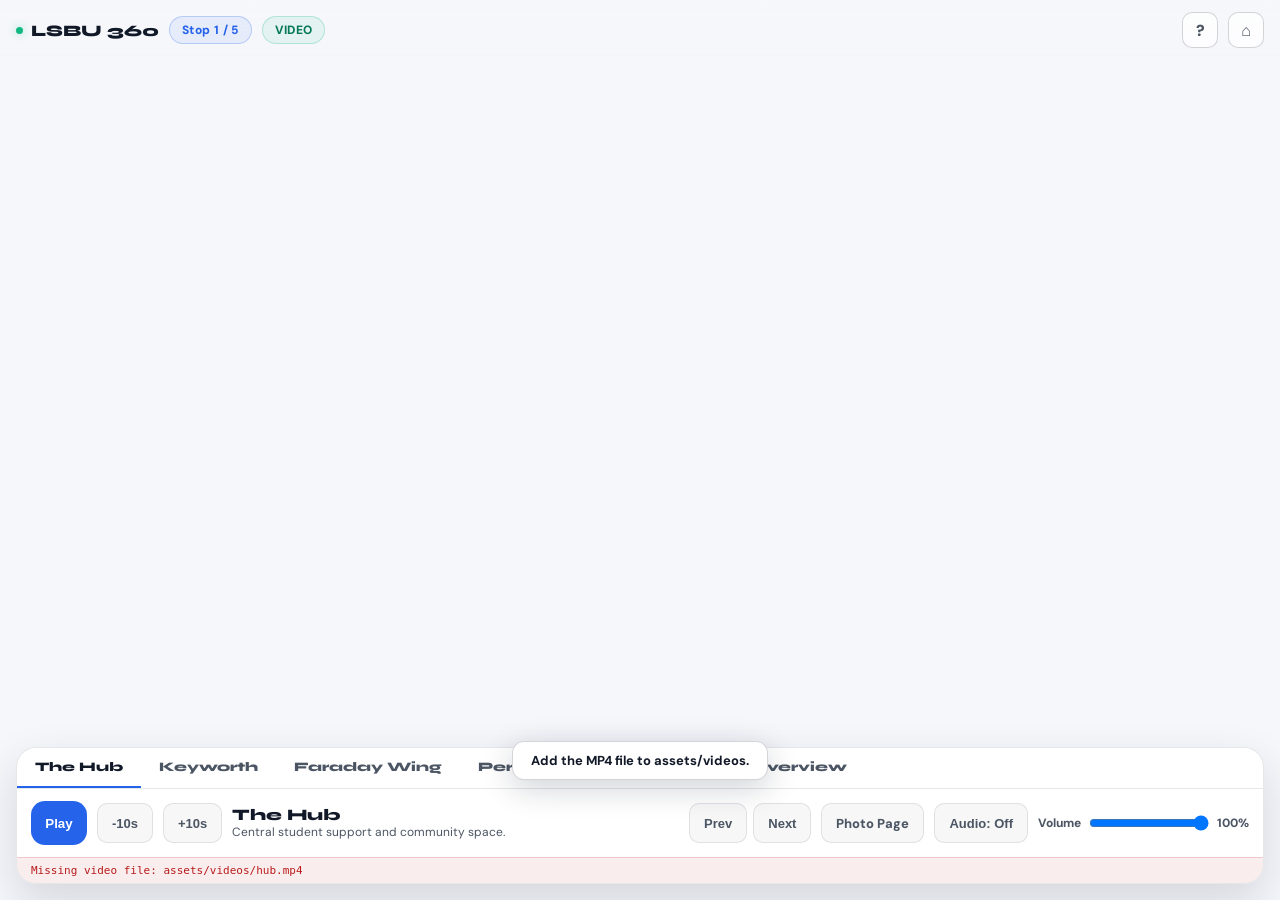
==== docs/video.html @ 79f20cf2 "Move docs to repo root for GitHub Pages" ====
<!doctype html>
<html lang="en">
<head>
  <meta charset="utf-8" />
  <meta name="viewport" content="width=device-width, initial-scale=1" />
  <title>LSBU 360 Video Tour</title>
  <script src="https://aframe.io/releases/1.5.0/aframe.min.js"></script>
  <link rel="preconnect" href="https://fonts.googleapis.com" />
  <link rel="preconnect" href="https://fonts.gstatic.com" crossorigin />
  <link href="https://fonts.googleapis.com/css2?family=Syne:wght@600;700;800&family=DM+Sans:wght@300;400;500&display=swap" rel="stylesheet" />
  <link rel="stylesheet" href="styles.css" />
</head>
<body class="page-tour page-video" data-page-mode="video">
  <div class="loading" id="loadingScreen">
    <div class="loading-spinner"></div>
    <div class="loading-text">Loading video scene...</div>
    <div class="loading-sub">LSBU 360 Video Tour</div>
  </div>

  <div class="toast" id="toast"></div>

  <a-scene
    id="scene"
    vr-mode-ui="enabled: true"
    loading-screen="enabled: false"
    renderer="antialias: true; colorManagement: true"
    background="color: #ffffff">

    <a-assets id="assets">
      <video id="video360" crossorigin="anonymous" muted playsinline webkit-playsinline loop preload="auto"></video>
    </a-assets>

    <a-entity id="rig" position="0 0 0">
      <a-camera id="cam" position="0 1.6 0" look-controls="touchEnabled: true" wasd-controls="enabled: false">
        <a-cursor raycaster="objects: .vr-clickable" fuse="false"
                  material="shader: flat; color: #2563eb"
                  geometry="primitive: ring; radiusInner: 0.008; radiusOuter: 0.013"
                  position="0 0 -0.5"></a-cursor>
      </a-camera>
    </a-entity>

    <a-videosphere id="videoSphere" src="#video360" rotation="0 -90 0" visible="false"></a-videosphere>
    <a-sky id="photoSphere" rotation="0 -90 0" visible="false"></a-sky>

    <a-entity id="vrPanel" visible="false" position="0 1.3 -1.8">
      <a-plane width="2.2" height="0.95" color="#ffffff" opacity="0.92" material="shader: flat; side: double"></a-plane>
      <a-text value="LSBU 360 Video Tour" color="#111827" width="1.8" align="center" position="0 0.36 0.01"></a-text>

      <a-entity position="0 0.16 0.01">
        <a-entity position="-0.72 0 0"><a-plane class="vr-clickable" data-action="building" data-id="hub" width="0.28" height="0.12" color="#e5efff"></a-plane><a-text value="Hub" color="#111827" width="0.8" align="center" position="0 0 0.015"></a-text></a-entity>
        <a-entity position="-0.36 0 0"><a-plane class="vr-clickable" data-action="building" data-id="keyworth" width="0.28" height="0.12" color="#e5efff"></a-plane><a-text value="Keyworth" color="#111827" width="0.8" align="center" position="0 0 0.015"></a-text></a-entity>
        <a-entity position="0 0 0"><a-plane class="vr-clickable" data-action="building" data-id="faraday" width="0.28" height="0.12" color="#e5efff"></a-plane><a-text value="Faraday" color="#111827" width="0.8" align="center" position="0 0 0.015"></a-text></a-entity>
        <a-entity position="0.36 0 0"><a-plane class="vr-clickable" data-action="building" data-id="perry" width="0.28" height="0.12" color="#e5efff"></a-plane><a-text value="Perry" color="#111827" width="0.8" align="center" position="0 0 0.015"></a-text></a-entity>
        <a-entity position="0.72 0 0"><a-plane class="vr-clickable" data-action="building" data-id="overview" width="0.28" height="0.12" color="#e5efff"></a-plane><a-text value="Overview" color="#111827" width="0.8" align="center" position="0 0 0.015"></a-text></a-entity>
      </a-entity>

      <a-entity position="0 -0.04 0.01">
        <a-entity position="-0.72 0 0"><a-plane class="vr-clickable" data-action="prev" width="0.42" height="0.12" color="#f3f4f6"></a-plane><a-text value="Prev" color="#374151" width="0.9" align="center" position="0 0 0.015"></a-text></a-entity>
        <a-entity position="-0.24 0 0"><a-plane class="vr-clickable" data-action="next" width="0.42" height="0.12" color="#f3f4f6"></a-plane><a-text value="Next" color="#374151" width="0.9" align="center" position="0 0 0.015"></a-text></a-entity>
        <a-entity position="0.24 0 0"><a-plane class="vr-clickable" data-action="play" width="0.42" height="0.12" color="#2563eb"></a-plane><a-text id="vr-play-text" value="Play" color="#ffffff" width="0.9" align="center" position="0 0 0.015"></a-text></a-entity>
        <a-entity position="0.72 0 0"><a-plane class="vr-clickable" data-action="photo-page" width="0.42" height="0.12" color="#f3f4f6"></a-plane><a-text value="Photos" color="#374151" width="0.9" align="center" position="0 0 0.015"></a-text></a-entity>
      </a-entity>

      <a-entity position="0 -0.22 0.01">
        <a-entity position="0 0 0"><a-plane class="vr-clickable" data-action="home" width="0.55" height="0.12" color="#fee2e2"></a-plane><a-text value="Home" color="#991b1b" width="1.0" align="center" position="0 0 0.015"></a-text></a-entity>
      </a-entity>

      <a-text id="vrStopText" value="Stop 1/5 - The Hub" color="#2563eb" width="1.8" align="center" position="0 -0.37 0.01"></a-text>
    </a-entity>
  </a-scene>

  <div class="hud" id="htmlHud">
    <div class="topbar">
      <div class="topbar-left">
        <div class="logo-mark"><span class="live-dot"></span>LSBU 360</div>
        <div class="pill stop-pill" id="stopPill">Stop 1 / 5</div>
        <div class="pill mode-pill video" id="modePill">VIDEO</div>
      </div>
      <div class="topbar-right">
        <a class="icon-btn" href="help.html" title="Help">?</a>
        <a class="icon-btn" href="index.html" title="Home">&#8962;</a>
      </div>
    </div>

    <div class="panel">
      <div class="building-tabs" id="buildingTabs"></div>

      <div class="controls">
        <button class="play-btn" id="playBtn" title="Play or pause">Play</button>
        <button class="ctrl-btn" id="rewindBtn" title="Rewind 10 seconds">-10s</button>
        <button class="ctrl-btn" id="forwardBtn" title="Forward 10 seconds">+10s</button>

        <div class="info-bar">
          <div class="info-name" id="infoName">The Hub</div>
          <div class="info-desc" id="infoDesc">Central student support and community space.</div>
        </div>

        <div class="nav-cluster">
          <button class="ctrl-btn" id="prevBtn" title="Previous stop">Prev</button>
          <button class="ctrl-btn" id="nextBtn" title="Next stop">Next</button>
        </div>

        <a class="ctrl-btn" id="photoPageBtn" href="photo.html?stop=hub" title="Open photo page">Photo Page</a>
        <button class="ctrl-btn" id="audioBtn" title="Toggle audio">Audio: Off</button>

        <label class="volume-control" for="volumeSlider">
          <span class="volume-label">Volume</span>
          <input class="volume-slider" id="volumeSlider" type="range" min="0" max="1" step="0.05" value="1" />
          <span class="volume-value" id="volumeValue">100%</span>
        </label>

        <div class="photo-counter" id="photoCounter">
          Photo <span id="photoNum">1</span> / <span id="photoTotal">4</span>
        </div>
      </div>

      <div class="debug-bar" id="debugBar"></div>
    </div>
  </div>

  <script src="js/app.js"></script>
</body>
</html>
---- docs/styles.css ----
*, *::before, *::after { box-sizing: border-box; margin: 0; padding: 0; }

:root {
  --bg: #f6f7fb;
  --surface: rgba(255, 255, 255, 0.92);
  --surface-2: #ffffff;
  --border: rgba(17, 24, 39, 0.10);
  --border-strong: rgba(17, 24, 39, 0.18);
  --text: #111827;
  --muted: #4b5563;
  --accent: #2563eb;
  --warning: #b45309;
  --error: #b91c1c;
  --display: "Syne", sans-serif;
  --body: "DM Sans", sans-serif;
}

body { font-family: var(--body); color: var(--text); background: var(--bg); }
.page-home, .page-help { min-height: 100vh; }

.page-home nav, .page-help nav {
  position: sticky;
  top: 0;
  z-index: 20;
  display: flex;
  align-items: center;
  justify-content: space-between;
  gap: 12px;
  padding: 14px 28px;
  background: rgba(255, 255, 255, 0.75);
  border-bottom: 1px solid var(--border);
  backdrop-filter: blur(18px);
}

.brand {
  display: inline-flex;
  align-items: center;
  gap: 10px;
  color: var(--text);
  text-decoration: none;
  font-family: var(--display);
  font-weight: 800;
}

.dot {
  width: 8px;
  height: 8px;
  border-radius: 999px;
  background: var(--accent);
  box-shadow: 0 0 10px rgba(37, 99, 235, 0.22);
}

.nav-links { display: flex; gap: 8px; align-items: center; }

.nav-link {
  padding: 9px 14px;
  border-radius: 10px;
  color: var(--muted);
  text-decoration: none;
  font-size: 13px;
  font-weight: 700;
}

.nav-link:hover, .nav-link.primary {
  color: var(--text);
  background: rgba(17, 24, 39, 0.06);
}

.page-home main { max-width: 1120px; margin: 0 auto; padding: 84px 32px 64px; }
.page-help main { max-width: 920px; margin: 0 auto; padding: 54px 32px 64px; }

.eyebrow {
  display: inline-flex;
  gap: 8px;
  margin-bottom: 18px;
  padding: 7px 14px;
  border-radius: 999px;
  border: 1px solid rgba(37, 99, 235, 0.22);
  background: rgba(37, 99, 235, 0.08);
  color: var(--accent);
  font-size: 11px;
  font-weight: 800;
  letter-spacing: 0.12em;
  text-transform: uppercase;
}

h1 {
  font-family: var(--display);
  font-weight: 800;
  font-size: clamp(40px, 6vw, 72px);
  line-height: 0.98;
  letter-spacing: -0.06em;
  margin-bottom: 18px;
}

.page-help h1 { font-size: clamp(34px, 5vw, 52px); margin-bottom: 8px; }
.muted { color: var(--muted); }
.accent { color: var(--accent); }

.hero-copy, .subtitle {
  color: var(--muted);
  font-size: 16px;
  line-height: 1.7;
}

.hero-copy { max-width: 620px; margin-bottom: 24px; }
.subtitle { margin-bottom: 28px; }

.cta-row { display: flex; flex-wrap: wrap; gap: 12px; margin-bottom: 34px; }

.btn {
  display: inline-flex;
  align-items: center;
  padding: 12px 18px;
  border-radius: 14px;
  text-decoration: none;
  font-size: 14px;
  font-weight: 800;
}

.btn-primary { color: #fff; background: var(--accent); }

.btn-ghost {
  color: var(--text);
  border: 1px solid var(--border-strong);
  background: rgba(255, 255, 255, 0.65);
}

.section-label, .section-title {
  color: var(--muted);
  font-size: 11px;
  font-weight: 800;
  letter-spacing: 0.12em;
  text-transform: uppercase;
}

.section-label { margin: 26px 0 12px; }
.section { margin-bottom: 22px; }
.section-title { margin-bottom: 10px; }
.cards { display: grid; gap: 12px; }

.grid {
  display: grid;
  grid-template-columns: repeat(auto-fit, minmax(220px, 1fr));
  gap: 14px;
  margin-bottom: 22px;
}

.card {
  display: block;
  border: 1px solid var(--border);
  border-radius: 18px;
  background: var(--surface);
  color: inherit;
  text-decoration: none;
}

.page-home .card { padding: 18px; }

.page-help .card {
  display: grid;
  grid-template-columns: 52px 1fr;
  gap: 16px;
  padding: 20px;
}

.card-icon, .card-mark {
  width: 42px;
  height: 42px;
  border-radius: 12px;
  border: 1px solid rgba(37, 99, 235, 0.22);
  background: rgba(37, 99, 235, 0.08);
  color: var(--accent);
  font-family: var(--display);
  font-weight: 900;
  display: flex;
  align-items: center;
  justify-content: center;
}

.card-icon { margin-bottom: 10px; }
.card-name, .card-title { font-family: var(--display); font-weight: 800; margin-bottom: 6px; }

.card-desc {
  color: var(--muted);
  font-size: 13px;
  line-height: 1.55;
}

.card-tag {
  display: inline-block;
  margin-top: 10px;
  padding: 3px 10px;
  border-radius: 999px;
  border: 1px solid rgba(37, 99, 235, 0.22);
  background: rgba(37, 99, 235, 0.06);
  color: var(--accent);
  font-size: 11px;
  font-weight: 800;
}

.page-help ul {
  padding-left: 18px;
  color: var(--muted);
  display: grid;
  gap: 6px;
  line-height: 1.55;
}

.tip {
  display: flex;
  gap: 14px;
  margin-top: 12px;
  padding: 16px 18px;
  border: 1px solid rgba(37, 99, 235, 0.22);
  border-radius: 14px;
  background: rgba(37, 99, 235, 0.06);
  color: var(--muted);
  line-height: 1.6;
}

.tip-badge {
  flex-shrink: 0;
  width: 36px;
  height: 36px;
  border-radius: 10px;
  background: rgba(37, 99, 235, 0.10);
  color: var(--accent);
  font-family: var(--display);
  font-size: 11px;
  font-weight: 800;
  display: inline-flex;
  align-items: center;
  justify-content: center;
}

.tip-strong { color: var(--text); }

footer {
  padding: 28px;
  border-top: 1px solid var(--border);
  text-align: center;
  color: var(--muted);
  font-size: 12px;
}

.page-tour {
  margin: 0;
  overflow: hidden;
  background: var(--bg);
  font-family: var(--body);
}

a-scene { position: fixed; inset: 0; }

.hud {
  position: fixed;
  inset: 0;
  z-index: 50;
  display: flex;
  flex-direction: column;
  justify-content: flex-end;
  pointer-events: none;
}

.hud.vr-mode { display: none; }

.topbar {
  position: absolute;
  inset: 0 0 auto 0;
  display: flex;
  align-items: center;
  justify-content: space-between;
  gap: 16px;
  padding: 12px 16px;
  background: linear-gradient(to bottom, rgba(246, 247, 251, 0.92), transparent);
  pointer-events: auto;
}

.topbar-left, .topbar-right {
  display: flex;
  align-items: center;
  gap: 10px;
  flex-wrap: wrap;
}

.logo-mark {
  display: inline-flex;
  align-items: center;
  gap: 8px;
  color: var(--text);
  font-family: var(--display);
  font-weight: 900;
}

.live-dot {
  width: 7px;
  height: 7px;
  border-radius: 999px;
  background: #10b981;
  box-shadow: 0 0 10px rgba(16, 185, 129, 0.45);
}

.pill {
  padding: 5px 12px;
  border-radius: 999px;
  font-size: 12px;
  font-weight: 800;
  letter-spacing: 0.03em;
  border: 1px solid var(--border-strong);
  background: rgba(255, 255, 255, 0.70);
  color: var(--muted);
}

.stop-pill {
  color: var(--accent);
  border-color: rgba(37, 99, 235, 0.25);
  background: rgba(37, 99, 235, 0.08);
}

.mode-pill.video {
  color: #047857;
  border-color: rgba(16, 185, 129, 0.25);
  background: rgba(16, 185, 129, 0.08);
}

.mode-pill.photo {
  color: var(--warning);
  border-color: rgba(180, 83, 9, 0.25);
  background: rgba(180, 83, 9, 0.08);
}

.icon-btn {
  display: inline-flex;
  align-items: center;
  justify-content: center;
  width: 36px;
  height: 36px;
  border-radius: 10px;
  border: 1px solid var(--border-strong);
  background: rgba(255, 255, 255, 0.75);
  color: var(--muted);
  text-decoration: none;
  pointer-events: auto;
  font-weight: 900;
}

.icon-btn:hover { color: var(--text); background: #fff; }

.panel {
  margin: 0 16px 16px;
  overflow: hidden;
  border: 1px solid var(--border);
  border-radius: 20px;
  background: var(--surface);
  box-shadow: 0 18px 45px rgba(17, 24, 39, 0.14);
  backdrop-filter: blur(16px);
  pointer-events: auto;
}

.building-tabs {
  display: flex;
  overflow-x: auto;
  scrollbar-width: none;
  border-bottom: 1px solid var(--border);
}

.building-tabs::-webkit-scrollbar { display: none; }

.btab {
  flex-shrink: 0;
  padding: 11px 18px;
  border: 0;
  border-bottom: 2px solid transparent;
  background: none;
  color: var(--muted);
  cursor: pointer;
  white-space: nowrap;
  font-family: var(--display);
  font-size: 13px;
  font-weight: 900;
}

.btab.active { color: var(--text); border-bottom-color: var(--accent); }

.controls {
  display: flex;
  align-items: center;
  gap: 10px;
  flex-wrap: wrap;
  padding: 12px 14px;
}

.play-btn {
  min-width: 56px;
  height: 44px;
  border: 0;
  border-radius: 14px;
  background: var(--accent);
  color: #fff;
  cursor: pointer;
  font-weight: 900;
  padding: 0 14px;
}

.ctrl-btn {
  display: inline-flex;
  align-items: center;
  justify-content: center;
  height: 40px;
  padding: 0 14px;
  border: 1px solid var(--border);
  border-radius: 10px;
  background: rgba(17, 24, 39, 0.03);
  color: var(--muted);
  cursor: pointer;
  font-size: 13px;
  font-weight: 800;
  text-decoration: none;
}

.ctrl-btn:hover {
  color: var(--text);
  background: rgba(17, 24, 39, 0.06);
  border-color: var(--border-strong);
}

.info-bar { min-width: 0; flex: 1; }

.info-name {
  font-family: var(--display);
  font-weight: 900;
  white-space: nowrap;
  overflow: hidden;
  text-overflow: ellipsis;
}

.info-desc {
  color: var(--muted);
  font-size: 12px;
  line-height: 1.4;
}

.nav-cluster { display: flex; gap: 6px; }

.photo-counter {
  display: none;
  align-items: center;
  gap: 6px;
  height: 40px;
  padding: 0 10px;
  border: 1px solid var(--border);
  border-radius: 10px;
  background: rgba(17, 24, 39, 0.03);
  color: var(--muted);
  font-size: 12px;
  font-weight: 800;
}

.photo-counter.visible { display: inline-flex; }

.debug-bar {
  display: none;
  padding: 6px 14px;
  border-top: 1px solid rgba(185, 28, 28, 0.18);
  background: rgba(185, 28, 28, 0.08);
  color: var(--error);
  font-family: Consolas, Monaco, monospace;
  font-size: 11px;
}

.debug-bar.visible { display: block; }

.loading {
  position: fixed;
  inset: 0;
  z-index: 200;
  display: flex;
  flex-direction: column;
  align-items: center;
  justify-content: center;
  gap: 16px;
  background: var(--bg);
  transition: opacity 0.2s ease, visibility 0.2s ease;
}

.loading.hidden {
  opacity: 0;
  visibility: hidden;
  pointer-events: none;
}

.loading-spinner {
  width: 44px;
  height: 44px;
  border: 3px solid rgba(17, 24, 39, 0.12);
  border-top-color: var(--accent);
  border-radius: 999px;
  animation: spin 0.8s linear infinite;
}

@keyframes spin { to { transform: rotate(360deg); } }

.loading-text {
  color: var(--text);
  font-family: var(--display);
  font-weight: 900;
}

.loading-sub { color: rgba(75, 85, 99, 0.70); font-size: 12px; }

.toast {
  position: fixed;
  left: 50%;
  bottom: 120px;
  z-index: 300;
  padding: 10px 18px;
  border: 1px solid var(--border-strong);
  border-radius: 12px;
  background: #fff;
  color: var(--text);
  box-shadow: 0 8px 32px rgba(17, 24, 39, 0.20);
  opacity: 0;
  transform: translateX(-50%) translateY(20px);
  transition: opacity 0.25s, transform 0.25s;
  pointer-events: none;
  font-size: 13px;
  font-weight: 700;
}

.toast.show {
  opacity: 1;
  transform: translateX(-50%) translateY(0);
}

.volume-control { display: inline-flex; align-items: center; gap: 8px; }
.volume-label, .volume-value { font-size: 12px; color: var(--muted); font-weight: 800; }
.volume-slider { width: 120px; }

@media (max-width: 700px) {
  .page-home nav, .page-help nav { padding: 14px 20px; }
  .page-home main, .page-help main { padding-left: 20px; padding-right: 20px; }
}

@media (max-width: 640px) {
  .page-help .card { grid-template-columns: 1fr; }
  .info-bar { display: none; }
  .panel { margin: 0 10px 10px; border-radius: 16px; }
  .controls { padding: 12px; }
  .volume-control { width: 100%; justify-content: space-between; }
  .volume-slider { flex: 1; min-width: 90px; }
}
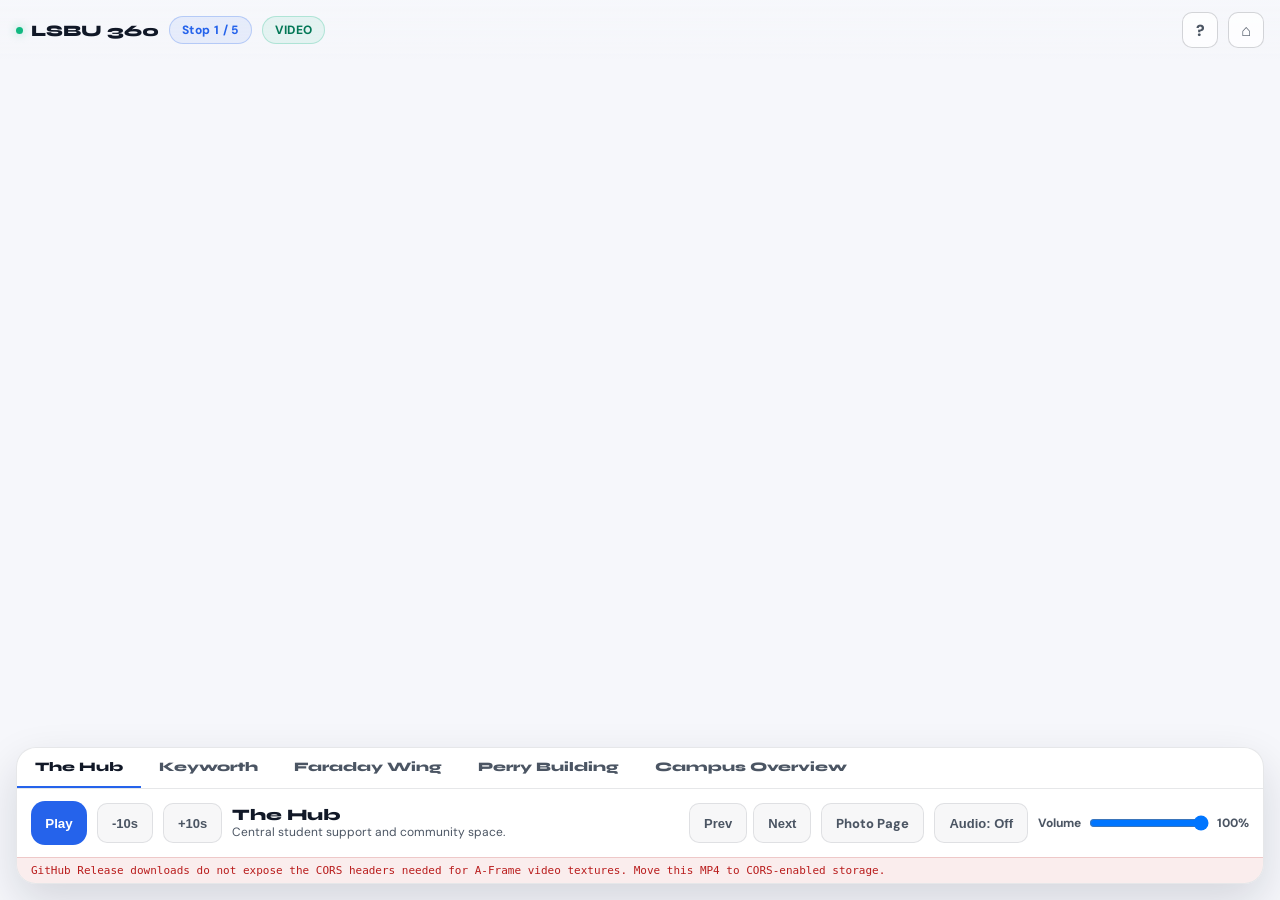
==== commit 6c736bd0: "Bust cached Pages app script" ====
--- a/docs/video.html
+++ b/docs/video.html
@@ -118,6 +118,6 @@
     </div>
   </div>
 
-  <script src="js/app.js"></script>
+  <script src="js/app.js?v=1fd1661"></script>
 </body>
 </html>
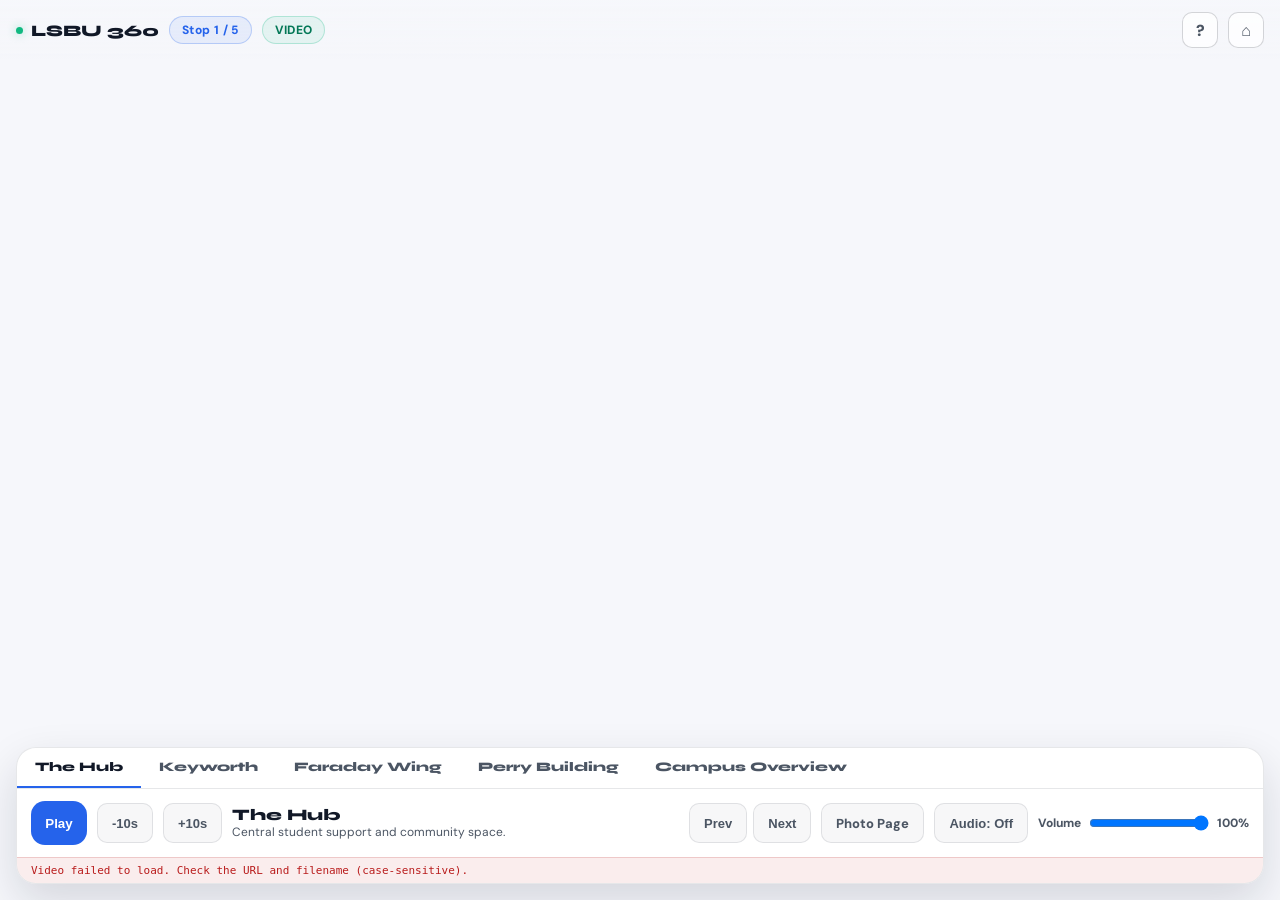
==== commit 7f55e020: "Load videos from Cloudflare R2" ====
--- a/docs/video.html
+++ b/docs/video.html
@@ -118,6 +118,6 @@
     </div>
   </div>
 
-  <script src="js/app.js?v=1fd1661"></script>
+  <script src="js/app.js?v=r2-20260401"></script>
 </body>
 </html>
